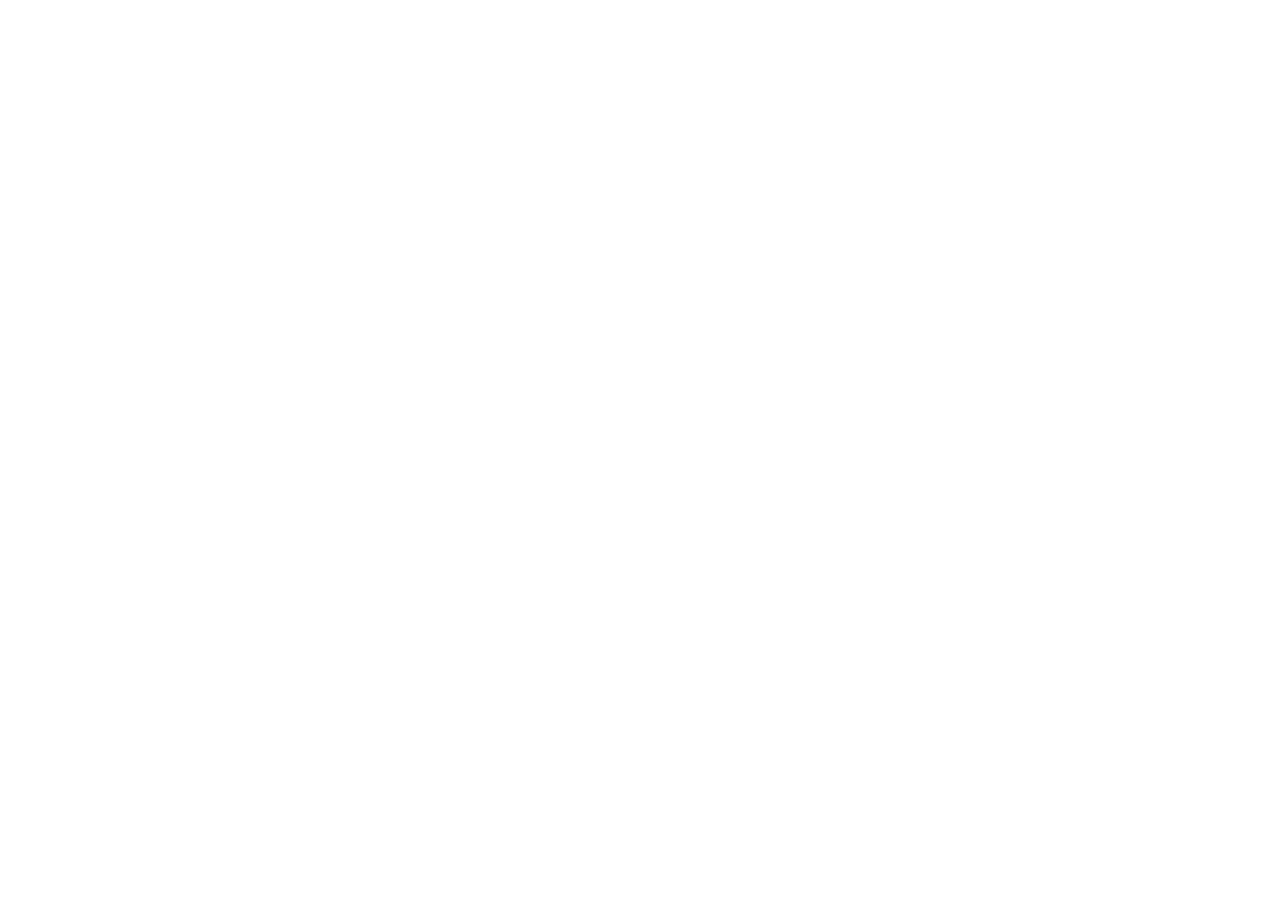
==== index.html @ dcdcd1d3 "another commit" ====
<!DOCTYPE html>
<meta charset="utf-8">
<style>

    .d3-tip {
              line-height: 1;
              padding: 12px;
              background: rgba(0, 0, 0, 0.8);
              color: #fff;
              border-radius: 2px;
              font-family: sans-serif;
              font-size: 12px;
            }

            .d3-tip a:link {
              color: #ccc;
              font-size: 10px;
              }

            .d3-tip a:visited {
              color: #ccc;
            }

            /* Creates a small triangle extender for the tooltip */
            .d3-tip:after {
              box-sizing: border-box;
              display: inline;
              font-size: 10px;
              width: 100%;
              line-height: 1;
              color: rgba(0, 0, 0, 0.8);
              content: "\25BC";
              position: absolute;
              text-align: center;
              font-family: sans-serif;
            }

            /* Style northward tooltips differently */
            .d3-tip.n:after {
              margin: -1px 0 0 0;
              top: 100%;
              left: 0;
            }

.states {
  fill: #ccc;
}

.state-borders {
  fill: none;
  stroke: #fff;
  stroke-width: 1.5px;
  stroke-linejoin: round;
  stroke-linecap: round;
}



.bad_score {
 display: none;
  fill: none;
  stroke: #FF0000;
}

.bad_avg_score {
 display: none;
  fill: none;
  stroke: #FF6000;
}

.avg_score {
 display: none;
  fill: none;
  stroke: #FFF000;
}

.good_avg_score {
 display: none;
  fill: none;
  stroke: #b0ff00;
}

.good_score {
 display: none;
  fill: none;
  stroke: #10FF00;
}

.airport-cell {
  fill: none;
  pointer-events: all;
}

.airports circle {
  fill: #a2c0d9;
  stroke: #fff;
  pointer-events: none;
}

.airport:not(:hover) circle {
  fill: #4682b4;
}


.airport:hover .bad_avg_score {
  display: inline;
}

.airport:hover .avg_score {
  display: inline;
}

.airport:hover .good_avg_score {
  display: inline;
}

.airport:hover .good_score {
  display: inline;
}

.airport:hover .bad_score{
  display: inline;
}

svg:not(:hover) .airport-cell {
  stroke: #000;
  stroke-opacity: .2;
}

</style>
<body>

      <script type="text/javascript" src="http://d3js.org/d3.v3.min.js"></script>
<script src="https://cdnjs.cloudflare.com/ajax/libs/queue-async/1.0.7/queue.min.js"></script>
<script src="https://cdnjs.cloudflare.com/ajax/libs/topojson/1.6.19/topojson.min.js"></script>
      <script src="http://labratrevenge.com/d3-tip/javascripts/d3.tip.v0.6.3.js"></script>
<script>

var width = 960,
    height = 500;

var projection = d3.geo.albers()
    .translate([width / 2, height / 2])
    .scale(1080);

var path = d3.geo.path()
    .projection(projection);

var voronoi = d3.geom.voronoi()
    .x(function(d) { return d.x; })
    .y(function(d) { return d.y; })
    .clipExtent([[0, 0], [width, height]]);

var svg = d3.select("body").append("svg")
    .attr("width", width)
    .attr("height", height);

queue()
    .defer(d3.json, "/mbostock/raw/4090846/us.json")
    .defer(d3.csv, "airports.csv")
    .defer(d3.csv, "flights.csv")
    .await(ready);

function ready(error, us, airports, flights) {
  if (error) throw error;

  var airportById = d3.map(),
      positions = [];

  airports.forEach(function(d) {
    airportById.set(d.iata, d);
    d.outgoing = [];
    d.incoming = [];
    d.score = 0;
    d.flights = 0;
   // d.incoming = [];
  });

  flights.forEach(function(flight) {
    var source = airportById.get(flight.origin),
        target = airportById.get(flight.destination),
        new_score = parseFloat(flight.experience_score),
        new_flights = parseFloat(flight.count),
        link = {source: source, target: target, score:new_score};
    source.outgoing.push(link);
    target.incoming.push(link);
   // source.score+=new_score;
    source.flights+=new_flights;
  });

  airports = airports.filter(function(d) {
    if (d.count = Math.max(d.incoming.length, d.outgoing.length)) {
      d[0] = +d.longitude;
      d[1] = +d.latitude;
      var position = projection(d);
      d.x = position[0];
      d.y = position[1];
      return true;
    }
  });
//console.log(airports[1]);
//console.log(flights[1]);

 // flights.forEach(function(flight) {
//console.log(flight.experience_score);
 //     });

  voronoi(airports)
      .forEach(function(d) { d.point.cell = d; });

  svg.append("path")
      .datum(topojson.feature(us, us.objects.land))
      .attr("class", "states")
      .attr("d", path);

  svg.append("path")
      .datum(topojson.mesh(us, us.objects.states, function(a, b) { return a !== b; }))
      .attr("class", "state-borders")
      .attr("d", path);

  var airport = svg.append("g")
      .attr("class", "airports")
    .selectAll("g")
      .data(airports.sort(function(a, b) { return b.count - a.count; }))
    .enter().append("g")
      .attr("class", "airport")
      ;



  airport.append("path")
      .attr("class", "airport-cell")
      .attr("d", function(d) { return d.cell.length ? "M" + d.cell.join("L") + "Z" : null; })
     // .append("svg:title") // using titles instead of tooltips 
     //   .text(function (d,i) { return  " ranked "  })
        ;

  airport.append("g")
     /// .attr("class", function(d) { if (d.score<-.16) {return "bad_score";} else {console.log(d);}})
    //  .attr("class", function(d) {  if (path(d.score<0)) {return "bad_score";} else {return "airport-arcs"}; })
    .selectAll("path")
      .data(function(d) { return d.outgoing; })
    .enter().append("path")
      .attr("d", function(d) { return path({type: "LineString", coordinates: [d.source, d.target]}); })      
     // .attr("class", "airport-arcs")
      .attr("class", function(d) { 

        if (d.score < (-.22)   ) 
          {return "bad_score";} 
        else if (  d.score < (-.11)  ) 
          {return "bad_avg_score";} 
        else if (  d.score < (-.05) ) 
          {return "avg_score";} 
        else if (d.score<0) 
          {return "good_avg_score";} 
        else 
          {return "good_score";}

      })
      ;

  airport.append("circle")
      .attr("transform", function(d) { return "translate(" + d.x + "," + d.y + ")"; })
      .attr("r", function(d, i) {

                if (Math.sqrt(d.flights/8)<3) 
                  {return 3;}
                else if (Math.sqrt(d.flights/8)>25) 
                  {return 15;}
                else {
               return Math.sqrt(d.flights/8); 
             }

      })
      ;

var txt = d3.select("body").append("text").html(''); 

      airport.on("mouseout", function(d){d3.select("text").html('');})
      airport.on("mouseover", function(d){d3.select("text").html("<br/>"+
        d.city
        + " " +"<br/>"+
        d.iata
  );})


  //Tooltip stuff.
 // var tip = d3.tip()          
  //  .attr('class', 'd3-tip')
  //  .offset([50, 0])
  //  .html(function(d) {
  //    return d.city+ " " + 
  //    "<br>"+d.iata ; 
     // console.log(d);
  //  });

  //    svg.call(tip);

   //      airport.on('mouseover', tip.show); 
   //   airport.on('mouseout', function() { 
  //       tip.transition().style("opacity",0).duration(500).delay(100);
  //       }); 

 // airport.append("g:title")
 // .text(function(d) { return 'Something!'; });


}

</script>
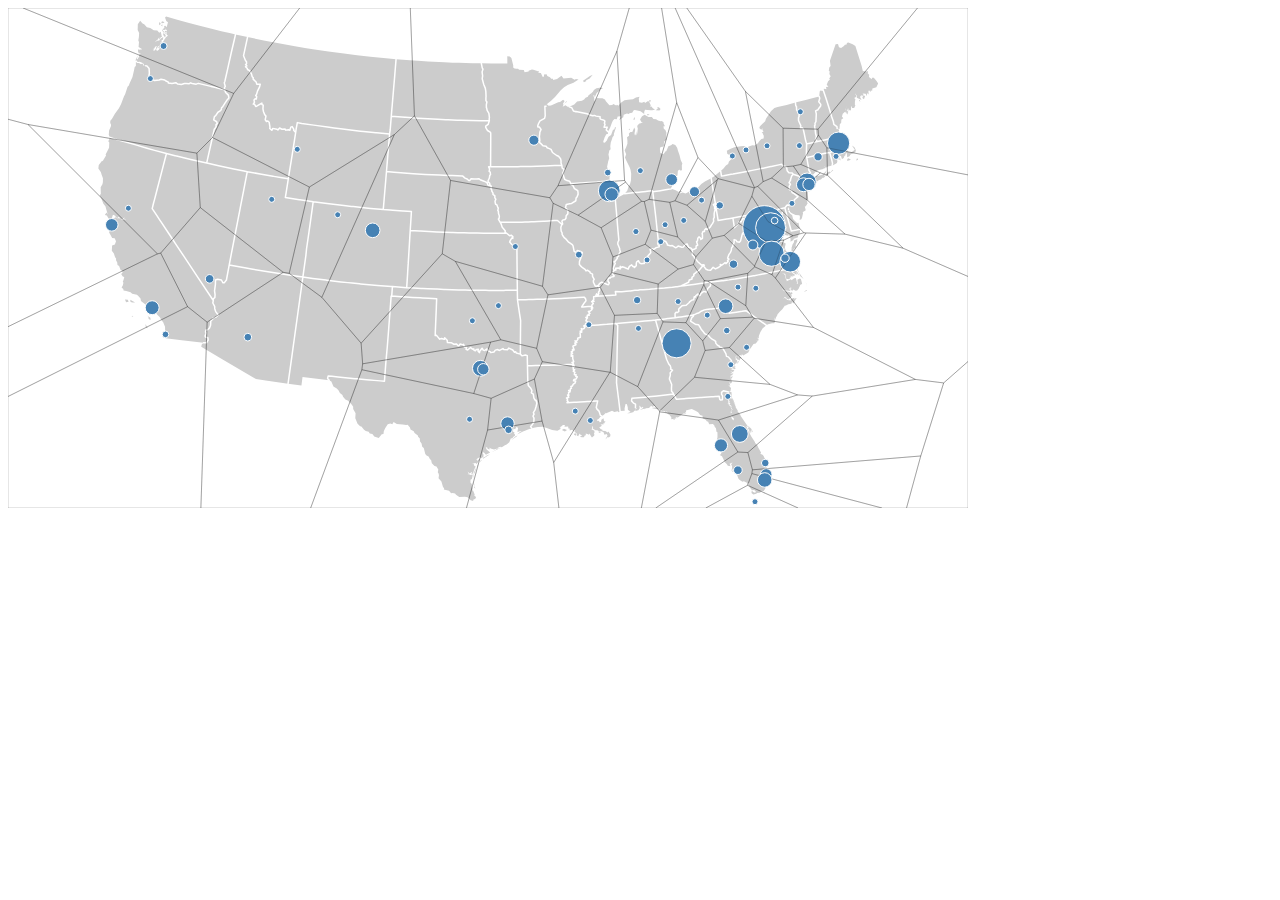
==== commit ba1a7cb2: "another update" ====
--- a/index.html
+++ b/index.html
@@ -86,6 +86,7 @@
   stroke: #10FF00;
 }
 
+
 .airport-cell {
   fill: none;
   pointer-events: all;
@@ -130,10 +131,10 @@
 </style>
 <body>
 
-      <script type="text/javascript" src="http://d3js.org/d3.v3.min.js"></script>
-<script src="https://cdnjs.cloudflare.com/ajax/libs/queue-async/1.0.7/queue.min.js"></script>
-<script src="https://cdnjs.cloudflare.com/ajax/libs/topojson/1.6.19/topojson.min.js"></script>
-      <script src="http://labratrevenge.com/d3-tip/javascripts/d3.tip.v0.6.3.js"></script>
+      <script type="text/javascript" src="./d3.v3.min.js"></script>
+<script src="./queue.min.js"></script>
+<script src="./topojson.min.js"></script>
+      <script src="./d3.tip.v0.6.3.js"></script>
 <script>
 
 var width = 960,
@@ -156,7 +157,7 @@
     .attr("height", height);
 
 queue()
-    .defer(d3.json, "/mbostock/raw/4090846/us.json")
+    .defer(d3.json, "us.json")
     .defer(d3.csv, "airports.csv")
     .defer(d3.csv, "flights.csv")
     .await(ready);
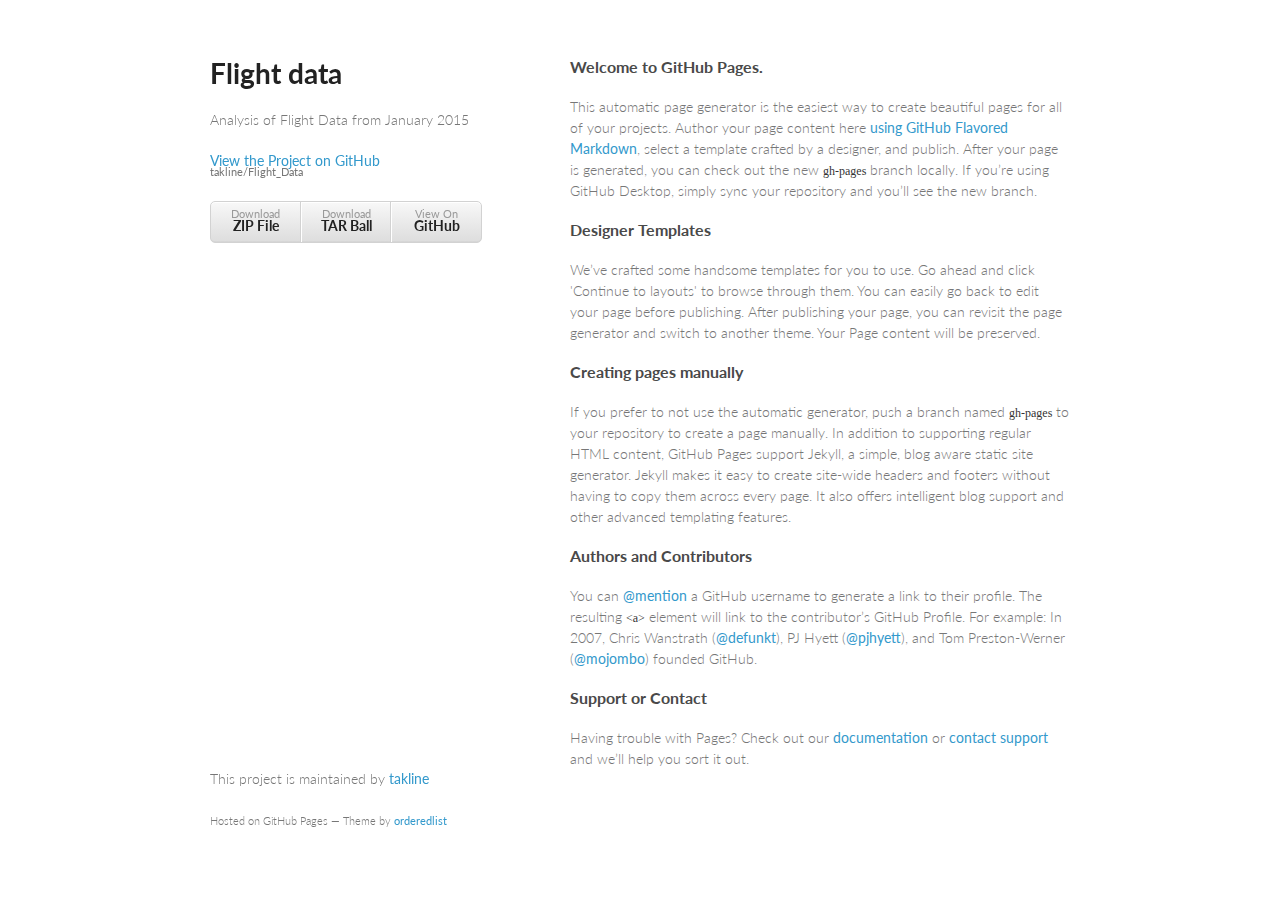
==== commit 8172fdb0: "Create gh-pages branch via GitHub" ====
--- a/index.html
+++ b/index.html
@@ -1,311 +1,64 @@
-<!DOCTYPE html>
-<meta charset="utf-8">
-<style>
+<!doctype html>
+<html>
+  <head>
+    <meta charset="utf-8">
+    <meta http-equiv="X-UA-Compatible" content="chrome=1">
+    <title>Flight data by takline</title>
 
-    .d3-tip {
-              line-height: 1;
-              padding: 12px;
-              background: rgba(0, 0, 0, 0.8);
-              color: #fff;
-              border-radius: 2px;
-              font-family: sans-serif;
-              font-size: 12px;
-            }
+    <link rel="stylesheet" href="stylesheets/styles.css">
+    <link rel="stylesheet" href="stylesheets/github-light.css">
+    <meta name="viewport" content="width=device-width, initial-scale=1, user-scalable=no">
+    <!--[if lt IE 9]>
+    <script src="//html5shiv.googlecode.com/svn/trunk/html5.js"></script>
+    <![endif]-->
+  </head>
+  <body>
+    <div class="wrapper">
+      <header>
+        <h1>Flight data</h1>
+        <p>Analysis of Flight Data from January 2015</p>
 
-            .d3-tip a:link {
-              color: #ccc;
-              font-size: 10px;
-              }
-
-            .d3-tip a:visited {
-              color: #ccc;
-            }
-
-            /* Creates a small triangle extender for the tooltip */
-            .d3-tip:after {
-              box-sizing: border-box;
-              display: inline;
-              font-size: 10px;
-              width: 100%;
-              line-height: 1;
-              color: rgba(0, 0, 0, 0.8);
-              content: "\25BC";
-              position: absolute;
-              text-align: center;
-              font-family: sans-serif;
-            }
-
-            /* Style northward tooltips differently */
-            .d3-tip.n:after {
-              margin: -1px 0 0 0;
-              top: 100%;
-              left: 0;
-            }
-
-.states {
-  fill: #ccc;
-}
-
-.state-borders {
-  fill: none;
-  stroke: #fff;
-  stroke-width: 1.5px;
-  stroke-linejoin: round;
-  stroke-linecap: round;
-}
+        <p class="view"><a href="https://github.com/takline/Flight_Data">View the Project on GitHub <small>takline/Flight_Data</small></a></p>
 
 
+        <ul>
+          <li><a href="https://github.com/takline/Flight_Data/zipball/master">Download <strong>ZIP File</strong></a></li>
+          <li><a href="https://github.com/takline/Flight_Data/tarball/master">Download <strong>TAR Ball</strong></a></li>
+          <li><a href="https://github.com/takline/Flight_Data">View On <strong>GitHub</strong></a></li>
+        </ul>
+      </header>
+      <section>
+        <h3>
+<a id="welcome-to-github-pages" class="anchor" href="#welcome-to-github-pages" aria-hidden="true"><span class="octicon octicon-link"></span></a>Welcome to GitHub Pages.</h3>
 
-.bad_score {
- display: none;
-  fill: none;
-  stroke: #FF0000;
-}
+<p>This automatic page generator is the easiest way to create beautiful pages for all of your projects. Author your page content here <a href="https://guides.github.com/features/mastering-markdown/">using GitHub Flavored Markdown</a>, select a template crafted by a designer, and publish. After your page is generated, you can check out the new <code>gh-pages</code> branch locally. If you’re using GitHub Desktop, simply sync your repository and you’ll see the new branch.</p>
 
-.bad_avg_score {
- display: none;
-  fill: none;
-  stroke: #FF6000;
-}
+<h3>
+<a id="designer-templates" class="anchor" href="#designer-templates" aria-hidden="true"><span class="octicon octicon-link"></span></a>Designer Templates</h3>
 
-.avg_score {
- display: none;
-  fill: none;
-  stroke: #FFF000;
-}
+<p>We’ve crafted some handsome templates for you to use. Go ahead and click 'Continue to layouts' to browse through them. You can easily go back to edit your page before publishing. After publishing your page, you can revisit the page generator and switch to another theme. Your Page content will be preserved.</p>
 
-.good_avg_score {
- display: none;
-  fill: none;
-  stroke: #b0ff00;
-}
+<h3>
+<a id="creating-pages-manually" class="anchor" href="#creating-pages-manually" aria-hidden="true"><span class="octicon octicon-link"></span></a>Creating pages manually</h3>
 
-.good_score {
- display: none;
-  fill: none;
-  stroke: #10FF00;
-}
+<p>If you prefer to not use the automatic generator, push a branch named <code>gh-pages</code> to your repository to create a page manually. In addition to supporting regular HTML content, GitHub Pages support Jekyll, a simple, blog aware static site generator. Jekyll makes it easy to create site-wide headers and footers without having to copy them across every page. It also offers intelligent blog support and other advanced templating features.</p>
 
+<h3>
+<a id="authors-and-contributors" class="anchor" href="#authors-and-contributors" aria-hidden="true"><span class="octicon octicon-link"></span></a>Authors and Contributors</h3>
 
-.airport-cell {
-  fill: none;
-  pointer-events: all;
-}
+<p>You can <a href="https://github.com/blog/821" class="user-mention">@mention</a> a GitHub username to generate a link to their profile. The resulting <code>&lt;a&gt;</code> element will link to the contributor’s GitHub Profile. For example: In 2007, Chris Wanstrath (<a href="https://github.com/defunkt" class="user-mention">@defunkt</a>), PJ Hyett (<a href="https://github.com/pjhyett" class="user-mention">@pjhyett</a>), and Tom Preston-Werner (<a href="https://github.com/mojombo" class="user-mention">@mojombo</a>) founded GitHub.</p>
 
-.airports circle {
-  fill: #a2c0d9;
-  stroke: #fff;
-  pointer-events: none;
-}
+<h3>
+<a id="support-or-contact" class="anchor" href="#support-or-contact" aria-hidden="true"><span class="octicon octicon-link"></span></a>Support or Contact</h3>
 
-.airport:not(:hover) circle {
-  fill: #4682b4;
-}
-
-
-.airport:hover .bad_avg_score {
-  display: inline;
-}
-
-.airport:hover .avg_score {
-  display: inline;
-}
-
-.airport:hover .good_avg_score {
-  display: inline;
-}
-
-.airport:hover .good_score {
-  display: inline;
-}
-
-.airport:hover .bad_score{
-  display: inline;
-}
-
-svg:not(:hover) .airport-cell {
-  stroke: #000;
-  stroke-opacity: .2;
-}
-
-</style>
-<body>
-
-      <script type="text/javascript" src="./d3.v3.min.js"></script>
-<script src="./queue.min.js"></script>
-<script src="./topojson.min.js"></script>
-      <script src="./d3.tip.v0.6.3.js"></script>
-<script>
-
-var width = 960,
-    height = 500;
-
-var projection = d3.geo.albers()
-    .translate([width / 2, height / 2])
-    .scale(1080);
-
-var path = d3.geo.path()
-    .projection(projection);
-
-var voronoi = d3.geom.voronoi()
-    .x(function(d) { return d.x; })
-    .y(function(d) { return d.y; })
-    .clipExtent([[0, 0], [width, height]]);
-
-var svg = d3.select("body").append("svg")
-    .attr("width", width)
-    .attr("height", height);
-
-queue()
-    .defer(d3.json, "us.json")
-    .defer(d3.csv, "airports.csv")
-    .defer(d3.csv, "flights.csv")
-    .await(ready);
-
-function ready(error, us, airports, flights) {
-  if (error) throw error;
-
-  var airportById = d3.map(),
-      positions = [];
-
-  airports.forEach(function(d) {
-    airportById.set(d.iata, d);
-    d.outgoing = [];
-    d.incoming = [];
-    d.score = 0;
-    d.flights = 0;
-   // d.incoming = [];
-  });
-
-  flights.forEach(function(flight) {
-    var source = airportById.get(flight.origin),
-        target = airportById.get(flight.destination),
-        new_score = parseFloat(flight.experience_score),
-        new_flights = parseFloat(flight.count),
-        link = {source: source, target: target, score:new_score};
-    source.outgoing.push(link);
-    target.incoming.push(link);
-   // source.score+=new_score;
-    source.flights+=new_flights;
-  });
-
-  airports = airports.filter(function(d) {
-    if (d.count = Math.max(d.incoming.length, d.outgoing.length)) {
-      d[0] = +d.longitude;
-      d[1] = +d.latitude;
-      var position = projection(d);
-      d.x = position[0];
-      d.y = position[1];
-      return true;
-    }
-  });
-//console.log(airports[1]);
-//console.log(flights[1]);
-
- // flights.forEach(function(flight) {
-//console.log(flight.experience_score);
- //     });
-
-  voronoi(airports)
-      .forEach(function(d) { d.point.cell = d; });
-
-  svg.append("path")
-      .datum(topojson.feature(us, us.objects.land))
-      .attr("class", "states")
-      .attr("d", path);
-
-  svg.append("path")
-      .datum(topojson.mesh(us, us.objects.states, function(a, b) { return a !== b; }))
-      .attr("class", "state-borders")
-      .attr("d", path);
-
-  var airport = svg.append("g")
-      .attr("class", "airports")
-    .selectAll("g")
-      .data(airports.sort(function(a, b) { return b.count - a.count; }))
-    .enter().append("g")
-      .attr("class", "airport")
-      ;
-
-
-
-  airport.append("path")
-      .attr("class", "airport-cell")
-      .attr("d", function(d) { return d.cell.length ? "M" + d.cell.join("L") + "Z" : null; })
-     // .append("svg:title") // using titles instead of tooltips 
-     //   .text(function (d,i) { return  " ranked "  })
-        ;
-
-  airport.append("g")
-     /// .attr("class", function(d) { if (d.score<-.16) {return "bad_score";} else {console.log(d);}})
-    //  .attr("class", function(d) {  if (path(d.score<0)) {return "bad_score";} else {return "airport-arcs"}; })
-    .selectAll("path")
-      .data(function(d) { return d.outgoing; })
-    .enter().append("path")
-      .attr("d", function(d) { return path({type: "LineString", coordinates: [d.source, d.target]}); })      
-     // .attr("class", "airport-arcs")
-      .attr("class", function(d) { 
-
-        if (d.score < (-.22)   ) 
-          {return "bad_score";} 
-        else if (  d.score < (-.11)  ) 
-          {return "bad_avg_score";} 
-        else if (  d.score < (-.05) ) 
-          {return "avg_score";} 
-        else if (d.score<0) 
-          {return "good_avg_score";} 
-        else 
-          {return "good_score";}
-
-      })
-      ;
-
-  airport.append("circle")
-      .attr("transform", function(d) { return "translate(" + d.x + "," + d.y + ")"; })
-      .attr("r", function(d, i) {
-
-                if (Math.sqrt(d.flights/8)<3) 
-                  {return 3;}
-                else if (Math.sqrt(d.flights/8)>25) 
-                  {return 15;}
-                else {
-               return Math.sqrt(d.flights/8); 
-             }
-
-      })
-      ;
-
-var txt = d3.select("body").append("text").html(''); 
-
-      airport.on("mouseout", function(d){d3.select("text").html('');})
-      airport.on("mouseover", function(d){d3.select("text").html("<br/>"+
-        d.city
-        + " " +"<br/>"+
-        d.iata
-  );})
-
-
-  //Tooltip stuff.
- // var tip = d3.tip()          
-  //  .attr('class', 'd3-tip')
-  //  .offset([50, 0])
-  //  .html(function(d) {
-  //    return d.city+ " " + 
-  //    "<br>"+d.iata ; 
-     // console.log(d);
-  //  });
-
-  //    svg.call(tip);
-
-   //      airport.on('mouseover', tip.show); 
-   //   airport.on('mouseout', function() { 
-  //       tip.transition().style("opacity",0).duration(500).delay(100);
-  //       }); 
-
- // airport.append("g:title")
- // .text(function(d) { return 'Something!'; });
-
-
-}
-
-</script>
+<p>Having trouble with Pages? Check out our <a href="https://help.github.com/pages">documentation</a> or <a href="https://github.com/contact">contact support</a> and we’ll help you sort it out.</p>
+      </section>
+      <footer>
+        <p>This project is maintained by <a href="https://github.com/takline">takline</a></p>
+        <p><small>Hosted on GitHub Pages &mdash; Theme by <a href="https://github.com/orderedlist">orderedlist</a></small></p>
+      </footer>
+    </div>
+    <script src="javascripts/scale.fix.js"></script>
+    
+  </body>
+</html>
--- a/stylesheets/styles.css
+++ b/stylesheets/styles.css
@@ -0,0 +1,255 @@
+@import url(https://fonts.googleapis.com/css?family=Lato:300italic,700italic,300,700);
+
+body {
+  padding:50px;
+  font:14px/1.5 Lato, "Helvetica Neue", Helvetica, Arial, sans-serif;
+  color:#777;
+  font-weight:300;
+}
+
+h1, h2, h3, h4, h5, h6 {
+  color:#222;
+  margin:0 0 20px;
+}
+
+p, ul, ol, table, pre, dl {
+  margin:0 0 20px;
+}
+
+h1, h2, h3 {
+  line-height:1.1;
+}
+
+h1 {
+  font-size:28px;
+}
+
+h2 {
+  color:#393939;
+}
+
+h3, h4, h5, h6 {
+  color:#494949;
+}
+
+a {
+  color:#39c;
+  font-weight:400;
+  text-decoration:none;
+}
+
+a small {
+  font-size:11px;
+  color:#777;
+  margin-top:-0.6em;
+  display:block;
+}
+
+.wrapper {
+  width:860px;
+  margin:0 auto;
+}
+
+blockquote {
+  border-left:1px solid #e5e5e5;
+  margin:0;
+  padding:0 0 0 20px;
+  font-style:italic;
+}
+
+code, pre {
+  font-family:Monaco, Bitstream Vera Sans Mono, Lucida Console, Terminal;
+  color:#333;
+  font-size:12px;
+}
+
+pre {
+  padding:8px 15px;
+  background: #f8f8f8;
+  border-radius:5px;
+  border:1px solid #e5e5e5;
+  overflow-x: auto;
+}
+
+table {
+  width:100%;
+  border-collapse:collapse;
+}
+
+th, td {
+  text-align:left;
+  padding:5px 10px;
+  border-bottom:1px solid #e5e5e5;
+}
+
+dt {
+  color:#444;
+  font-weight:700;
+}
+
+th {
+  color:#444;
+}
+
+img {
+  max-width:100%;
+}
+
+header {
+  width:270px;
+  float:left;
+  position:fixed;
+}
+
+header ul {
+  list-style:none;
+  height:40px;
+
+  padding:0;
+
+  background: #eee;
+  background: -moz-linear-gradient(top, #f8f8f8 0%, #dddddd 100%);
+  background: -webkit-gradient(linear, left top, left bottom, color-stop(0%,#f8f8f8), color-stop(100%,#dddddd));
+  background: -webkit-linear-gradient(top, #f8f8f8 0%,#dddddd 100%);
+  background: -o-linear-gradient(top, #f8f8f8 0%,#dddddd 100%);
+  background: -ms-linear-gradient(top, #f8f8f8 0%,#dddddd 100%);
+  background: linear-gradient(top, #f8f8f8 0%,#dddddd 100%);
+
+  border-radius:5px;
+  border:1px solid #d2d2d2;
+  box-shadow:inset #fff 0 1px 0, inset rgba(0,0,0,0.03) 0 -1px 0;
+  width:270px;
+}
+
+header li {
+  width:89px;
+  float:left;
+  border-right:1px solid #d2d2d2;
+  height:40px;
+}
+
+header ul a {
+  line-height:1;
+  font-size:11px;
+  color:#999;
+  display:block;
+  text-align:center;
+  padding-top:6px;
+  height:40px;
+}
+
+strong {
+  color:#222;
+  font-weight:700;
+}
+
+header ul li + li {
+  width:88px;
+  border-left:1px solid #fff;
+}
+
+header ul li + li + li {
+  border-right:none;
+  width:89px;
+}
+
+header ul a strong {
+  font-size:14px;
+  display:block;
+  color:#222;
+}
+
+section {
+  width:500px;
+  float:right;
+  padding-bottom:50px;
+}
+
+small {
+  font-size:11px;
+}
+
+hr {
+  border:0;
+  background:#e5e5e5;
+  height:1px;
+  margin:0 0 20px;
+}
+
+footer {
+  width:270px;
+  float:left;
+  position:fixed;
+  bottom:50px;
+}
+
+@media print, screen and (max-width: 960px) {
+
+  div.wrapper {
+    width:auto;
+    margin:0;
+  }
+
+  header, section, footer {
+    float:none;
+    position:static;
+    width:auto;
+  }
+
+  header {
+    padding-right:320px;
+  }
+
+  section {
+    border:1px solid #e5e5e5;
+    border-width:1px 0;
+    padding:20px 0;
+    margin:0 0 20px;
+  }
+
+  header a small {
+    display:inline;
+  }
+
+  header ul {
+    position:absolute;
+    right:50px;
+    top:52px;
+  }
+}
+
+@media print, screen and (max-width: 720px) {
+  body {
+    word-wrap:break-word;
+  }
+
+  header {
+    padding:0;
+  }
+
+  header ul, header p.view {
+    position:static;
+  }
+
+  pre, code {
+    word-wrap:normal;
+  }
+}
+
+@media print, screen and (max-width: 480px) {
+  body {
+    padding:15px;
+  }
+
+  header ul {
+    display:none;
+  }
+}
+
+@media print {
+  body {
+    padding:0.4in;
+    font-size:12pt;
+    color:#444;
+  }
+}
--- a/stylesheets/github-light.css
+++ b/stylesheets/github-light.css
@@ -0,0 +1,116 @@
+/*
+   Copyright 2014 GitHub Inc.
+
+   Licensed under the Apache License, Version 2.0 (the "License");
+   you may not use this file except in compliance with the License.
+   You may obtain a copy of the License at
+
+       http://www.apache.org/licenses/LICENSE-2.0
+
+   Unless required by applicable law or agreed to in writing, software
+   distributed under the License is distributed on an "AS IS" BASIS,
+   WITHOUT WARRANTIES OR CONDITIONS OF ANY KIND, either express or implied.
+   See the License for the specific language governing permissions and
+   limitations under the License.
+
+*/
+
+.pl-c /* comment */ {
+  color: #969896;
+}
+
+.pl-c1      /* constant, markup.raw, meta.diff.header, meta.module-reference, meta.property-name, support, support.constant, support.variable, variable.other.constant */,
+.pl-s .pl-v /* string variable */ {
+  color: #0086b3;
+}
+
+.pl-e  /* entity */,
+.pl-en /* entity.name */ {
+  color: #795da3;
+}
+
+.pl-s .pl-s1 /* string source */,
+.pl-smi      /* storage.modifier.import, storage.modifier.package, storage.type.java, variable.other, variable.parameter.function */ {
+  color: #333;
+}
+
+.pl-ent /* entity.name.tag */ {
+  color: #63a35c;
+}
+
+.pl-k /* keyword, storage, storage.type */ {
+  color: #a71d5d;
+}
+
+.pl-pds              /* punctuation.definition.string, string.regexp.character-class */,
+.pl-s                /* string */,
+.pl-s .pl-pse .pl-s1 /* string punctuation.section.embedded source */,
+.pl-sr               /* string.regexp */,
+.pl-sr .pl-cce       /* string.regexp constant.character.escape */,
+.pl-sr .pl-sra       /* string.regexp string.regexp.arbitrary-repitition */,
+.pl-sr .pl-sre       /* string.regexp source.ruby.embedded */ {
+  color: #183691;
+}
+
+.pl-v /* variable */ {
+  color: #ed6a43;
+}
+
+.pl-id /* invalid.deprecated */ {
+  color: #b52a1d;
+}
+
+.pl-ii /* invalid.illegal */ {
+  background-color: #b52a1d;
+  color: #f8f8f8;
+}
+
+.pl-sr .pl-cce /* string.regexp constant.character.escape */ {
+  color: #63a35c;
+  font-weight: bold;
+}
+
+.pl-ml /* markup.list */ {
+  color: #693a17;
+}
+
+.pl-mh        /* markup.heading */,
+.pl-mh .pl-en /* markup.heading entity.name */,
+.pl-ms        /* meta.separator */ {
+  color: #1d3e81;
+  font-weight: bold;
+}
+
+.pl-mq /* markup.quote */ {
+  color: #008080;
+}
+
+.pl-mi /* markup.italic */ {
+  color: #333;
+  font-style: italic;
+}
+
+.pl-mb /* markup.bold */ {
+  color: #333;
+  font-weight: bold;
+}
+
+.pl-md /* markup.deleted, meta.diff.header.from-file */ {
+  background-color: #ffecec;
+  color: #bd2c00;
+}
+
+.pl-mi1 /* markup.inserted, meta.diff.header.to-file */ {
+  background-color: #eaffea;
+  color: #55a532;
+}
+
+.pl-mdr /* meta.diff.range */ {
+  color: #795da3;
+  font-weight: bold;
+}
+
+.pl-mo /* meta.output */ {
+  color: #1d3e81;
+}
+
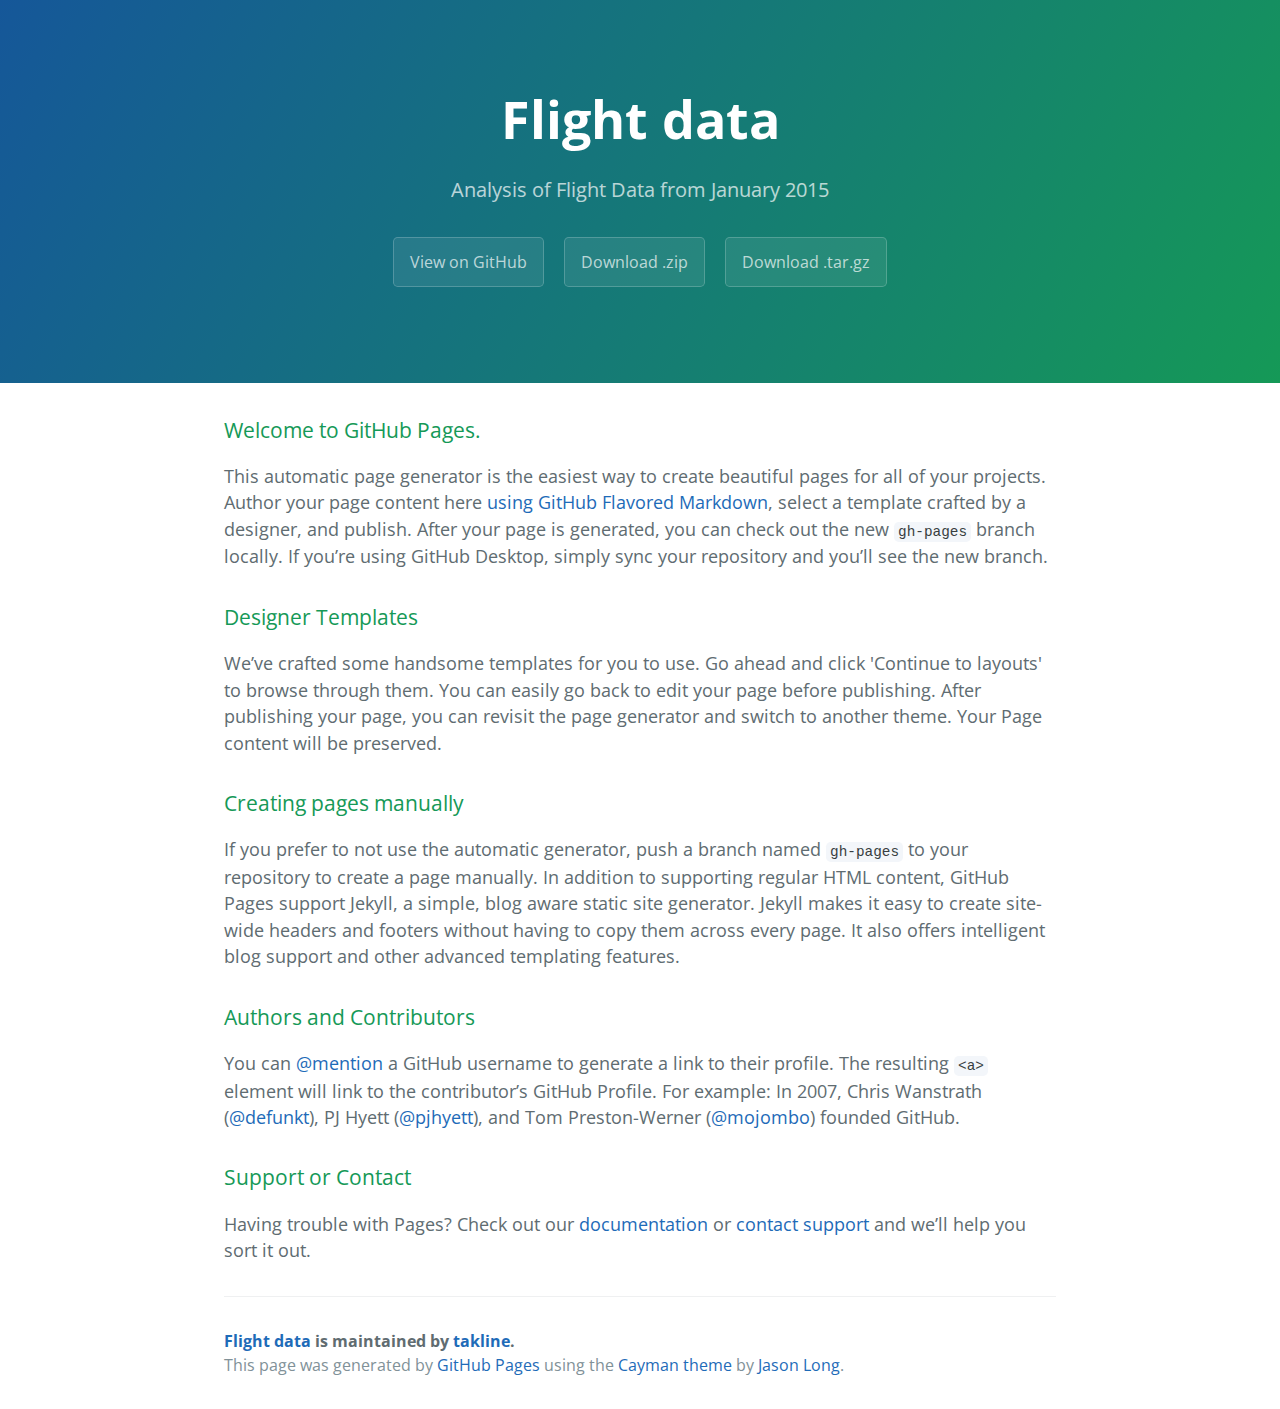
==== commit 422d4d84: "Create gh-pages branch via GitHub" ====
--- a/index.html
+++ b/index.html
@@ -1,34 +1,25 @@
-<!doctype html>
-<html>
+<!DOCTYPE html>
+<html lang="en-us">
   <head>
-    <meta charset="utf-8">
-    <meta http-equiv="X-UA-Compatible" content="chrome=1">
+    <meta charset="UTF-8">
     <title>Flight data by takline</title>
-
-    <link rel="stylesheet" href="stylesheets/styles.css">
-    <link rel="stylesheet" href="stylesheets/github-light.css">
-    <meta name="viewport" content="width=device-width, initial-scale=1, user-scalable=no">
-    <!--[if lt IE 9]>
-    <script src="//html5shiv.googlecode.com/svn/trunk/html5.js"></script>
-    <![endif]-->
+    <meta name="viewport" content="width=device-width, initial-scale=1">
+    <link rel="stylesheet" type="text/css" href="stylesheets/normalize.css" media="screen">
+    <link href='https://fonts.googleapis.com/css?family=Open+Sans:400,700' rel='stylesheet' type='text/css'>
+    <link rel="stylesheet" type="text/css" href="stylesheets/stylesheet.css" media="screen">
+    <link rel="stylesheet" type="text/css" href="stylesheets/github-light.css" media="screen">
   </head>
   <body>
-    <div class="wrapper">
-      <header>
-        <h1>Flight data</h1>
-        <p>Analysis of Flight Data from January 2015</p>
+    <section class="page-header">
+      <h1 class="project-name">Flight data</h1>
+      <h2 class="project-tagline">Analysis of Flight Data from January 2015</h2>
+      <a href="https://github.com/takline/Flight_Data" class="btn">View on GitHub</a>
+      <a href="https://github.com/takline/Flight_Data/zipball/master" class="btn">Download .zip</a>
+      <a href="https://github.com/takline/Flight_Data/tarball/master" class="btn">Download .tar.gz</a>
+    </section>
 
-        <p class="view"><a href="https://github.com/takline/Flight_Data">View the Project on GitHub <small>takline/Flight_Data</small></a></p>
-
-
-        <ul>
-          <li><a href="https://github.com/takline/Flight_Data/zipball/master">Download <strong>ZIP File</strong></a></li>
-          <li><a href="https://github.com/takline/Flight_Data/tarball/master">Download <strong>TAR Ball</strong></a></li>
-          <li><a href="https://github.com/takline/Flight_Data">View On <strong>GitHub</strong></a></li>
-        </ul>
-      </header>
-      <section>
-        <h3>
+    <section class="main-content">
+      <h3>
 <a id="welcome-to-github-pages" class="anchor" href="#welcome-to-github-pages" aria-hidden="true"><span class="octicon octicon-link"></span></a>Welcome to GitHub Pages.</h3>
 
 <p>This automatic page generator is the easiest way to create beautiful pages for all of your projects. Author your page content here <a href="https://guides.github.com/features/mastering-markdown/">using GitHub Flavored Markdown</a>, select a template crafted by a designer, and publish. After your page is generated, you can check out the new <code>gh-pages</code> branch locally. If you’re using GitHub Desktop, simply sync your repository and you’ll see the new branch.</p>
@@ -52,13 +43,15 @@
 <a id="support-or-contact" class="anchor" href="#support-or-contact" aria-hidden="true"><span class="octicon octicon-link"></span></a>Support or Contact</h3>
 
 <p>Having trouble with Pages? Check out our <a href="https://help.github.com/pages">documentation</a> or <a href="https://github.com/contact">contact support</a> and we’ll help you sort it out.</p>
-      </section>
-      <footer>
-        <p>This project is maintained by <a href="https://github.com/takline">takline</a></p>
-        <p><small>Hosted on GitHub Pages &mdash; Theme by <a href="https://github.com/orderedlist">orderedlist</a></small></p>
+
+      <footer class="site-footer">
+        <span class="site-footer-owner"><a href="https://github.com/takline/Flight_Data">Flight data</a> is maintained by <a href="https://github.com/takline">takline</a>.</span>
+
+        <span class="site-footer-credits">This page was generated by <a href="https://pages.github.com">GitHub Pages</a> using the <a href="https://github.com/jasonlong/cayman-theme">Cayman theme</a> by <a href="https://twitter.com/jasonlong">Jason Long</a>.</span>
       </footer>
-    </div>
-    <script src="javascripts/scale.fix.js"></script>
-    
+
+    </section>
+
+  
   </body>
 </html>
--- a/stylesheets/stylesheet.css
+++ b/stylesheets/stylesheet.css
@@ -0,0 +1,245 @@
+* {
+  box-sizing: border-box; }
+
+body {
+  padding: 0;
+  margin: 0;
+  font-family: "Open Sans", "Helvetica Neue", Helvetica, Arial, sans-serif;
+  font-size: 16px;
+  line-height: 1.5;
+  color: #606c71; }
+
+a {
+  color: #1e6bb8;
+  text-decoration: none; }
+  a:hover {
+    text-decoration: underline; }
+
+.btn {
+  display: inline-block;
+  margin-bottom: 1rem;
+  color: rgba(255, 255, 255, 0.7);
+  background-color: rgba(255, 255, 255, 0.08);
+  border-color: rgba(255, 255, 255, 0.2);
+  border-style: solid;
+  border-width: 1px;
+  border-radius: 0.3rem;
+  transition: color 0.2s, background-color 0.2s, border-color 0.2s; }
+  .btn + .btn {
+    margin-left: 1rem; }
+
+.btn:hover {
+  color: rgba(255, 255, 255, 0.8);
+  text-decoration: none;
+  background-color: rgba(255, 255, 255, 0.2);
+  border-color: rgba(255, 255, 255, 0.3); }
+
+@media screen and (min-width: 64em) {
+  .btn {
+    padding: 0.75rem 1rem; } }
+
+@media screen and (min-width: 42em) and (max-width: 64em) {
+  .btn {
+    padding: 0.6rem 0.9rem;
+    font-size: 0.9rem; } }
+
+@media screen and (max-width: 42em) {
+  .btn {
+    display: block;
+    width: 100%;
+    padding: 0.75rem;
+    font-size: 0.9rem; }
+    .btn + .btn {
+      margin-top: 1rem;
+      margin-left: 0; } }
+
+.page-header {
+  color: #fff;
+  text-align: center;
+  background-color: #159957;
+  background-image: linear-gradient(120deg, #155799, #159957); }
+
+@media screen and (min-width: 64em) {
+  .page-header {
+    padding: 5rem 6rem; } }
+
+@media screen and (min-width: 42em) and (max-width: 64em) {
+  .page-header {
+    padding: 3rem 4rem; } }
+
+@media screen and (max-width: 42em) {
+  .page-header {
+    padding: 2rem 1rem; } }
+
+.project-name {
+  margin-top: 0;
+  margin-bottom: 0.1rem; }
+
+@media screen and (min-width: 64em) {
+  .project-name {
+    font-size: 3.25rem; } }
+
+@media screen and (min-width: 42em) and (max-width: 64em) {
+  .project-name {
+    font-size: 2.25rem; } }
+
+@media screen and (max-width: 42em) {
+  .project-name {
+    font-size: 1.75rem; } }
+
+.project-tagline {
+  margin-bottom: 2rem;
+  font-weight: normal;
+  opacity: 0.7; }
+
+@media screen and (min-width: 64em) {
+  .project-tagline {
+    font-size: 1.25rem; } }
+
+@media screen and (min-width: 42em) and (max-width: 64em) {
+  .project-tagline {
+    font-size: 1.15rem; } }
+
+@media screen and (max-width: 42em) {
+  .project-tagline {
+    font-size: 1rem; } }
+
+.main-content :first-child {
+  margin-top: 0; }
+.main-content img {
+  max-width: 100%; }
+.main-content h1, .main-content h2, .main-content h3, .main-content h4, .main-content h5, .main-content h6 {
+  margin-top: 2rem;
+  margin-bottom: 1rem;
+  font-weight: normal;
+  color: #159957; }
+.main-content p {
+  margin-bottom: 1em; }
+.main-content code {
+  padding: 2px 4px;
+  font-family: Consolas, "Liberation Mono", Menlo, Courier, monospace;
+  font-size: 0.9rem;
+  color: #383e41;
+  background-color: #f3f6fa;
+  border-radius: 0.3rem; }
+.main-content pre {
+  padding: 0.8rem;
+  margin-top: 0;
+  margin-bottom: 1rem;
+  font: 1rem Consolas, "Liberation Mono", Menlo, Courier, monospace;
+  color: #567482;
+  word-wrap: normal;
+  background-color: #f3f6fa;
+  border: solid 1px #dce6f0;
+  border-radius: 0.3rem; }
+  .main-content pre > code {
+    padding: 0;
+    margin: 0;
+    font-size: 0.9rem;
+    color: #567482;
+    word-break: normal;
+    white-space: pre;
+    background: transparent;
+    border: 0; }
+.main-content .highlight {
+  margin-bottom: 1rem; }
+  .main-content .highlight pre {
+    margin-bottom: 0;
+    word-break: normal; }
+.main-content .highlight pre, .main-content pre {
+  padding: 0.8rem;
+  overflow: auto;
+  font-size: 0.9rem;
+  line-height: 1.45;
+  border-radius: 0.3rem; }
+.main-content pre code, .main-content pre tt {
+  display: inline;
+  max-width: initial;
+  padding: 0;
+  margin: 0;
+  overflow: initial;
+  line-height: inherit;
+  word-wrap: normal;
+  background-color: transparent;
+  border: 0; }
+  .main-content pre code:before, .main-content pre code:after, .main-content pre tt:before, .main-content pre tt:after {
+    content: normal; }
+.main-content ul, .main-content ol {
+  margin-top: 0; }
+.main-content blockquote {
+  padding: 0 1rem;
+  margin-left: 0;
+  color: #819198;
+  border-left: 0.3rem solid #dce6f0; }
+  .main-content blockquote > :first-child {
+    margin-top: 0; }
+  .main-content blockquote > :last-child {
+    margin-bottom: 0; }
+.main-content table {
+  display: block;
+  width: 100%;
+  overflow: auto;
+  word-break: normal;
+  word-break: keep-all; }
+  .main-content table th {
+    font-weight: bold; }
+  .main-content table th, .main-content table td {
+    padding: 0.5rem 1rem;
+    border: 1px solid #e9ebec; }
+.main-content dl {
+  padding: 0; }
+  .main-content dl dt {
+    padding: 0;
+    margin-top: 1rem;
+    font-size: 1rem;
+    font-weight: bold; }
+  .main-content dl dd {
+    padding: 0;
+    margin-bottom: 1rem; }
+.main-content hr {
+  height: 2px;
+  padding: 0;
+  margin: 1rem 0;
+  background-color: #eff0f1;
+  border: 0; }
+
+@media screen and (min-width: 64em) {
+  .main-content {
+    max-width: 64rem;
+    padding: 2rem 6rem;
+    margin: 0 auto;
+    font-size: 1.1rem; } }
+
+@media screen and (min-width: 42em) and (max-width: 64em) {
+  .main-content {
+    padding: 2rem 4rem;
+    font-size: 1.1rem; } }
+
+@media screen and (max-width: 42em) {
+  .main-content {
+    padding: 2rem 1rem;
+    font-size: 1rem; } }
+
+.site-footer {
+  padding-top: 2rem;
+  margin-top: 2rem;
+  border-top: solid 1px #eff0f1; }
+
+.site-footer-owner {
+  display: block;
+  font-weight: bold; }
+
+.site-footer-credits {
+  color: #819198; }
+
+@media screen and (min-width: 64em) {
+  .site-footer {
+    font-size: 1rem; } }
+
+@media screen and (min-width: 42em) and (max-width: 64em) {
+  .site-footer {
+    font-size: 1rem; } }
+
+@media screen and (max-width: 42em) {
+  .site-footer {
+    font-size: 0.9rem; } }
